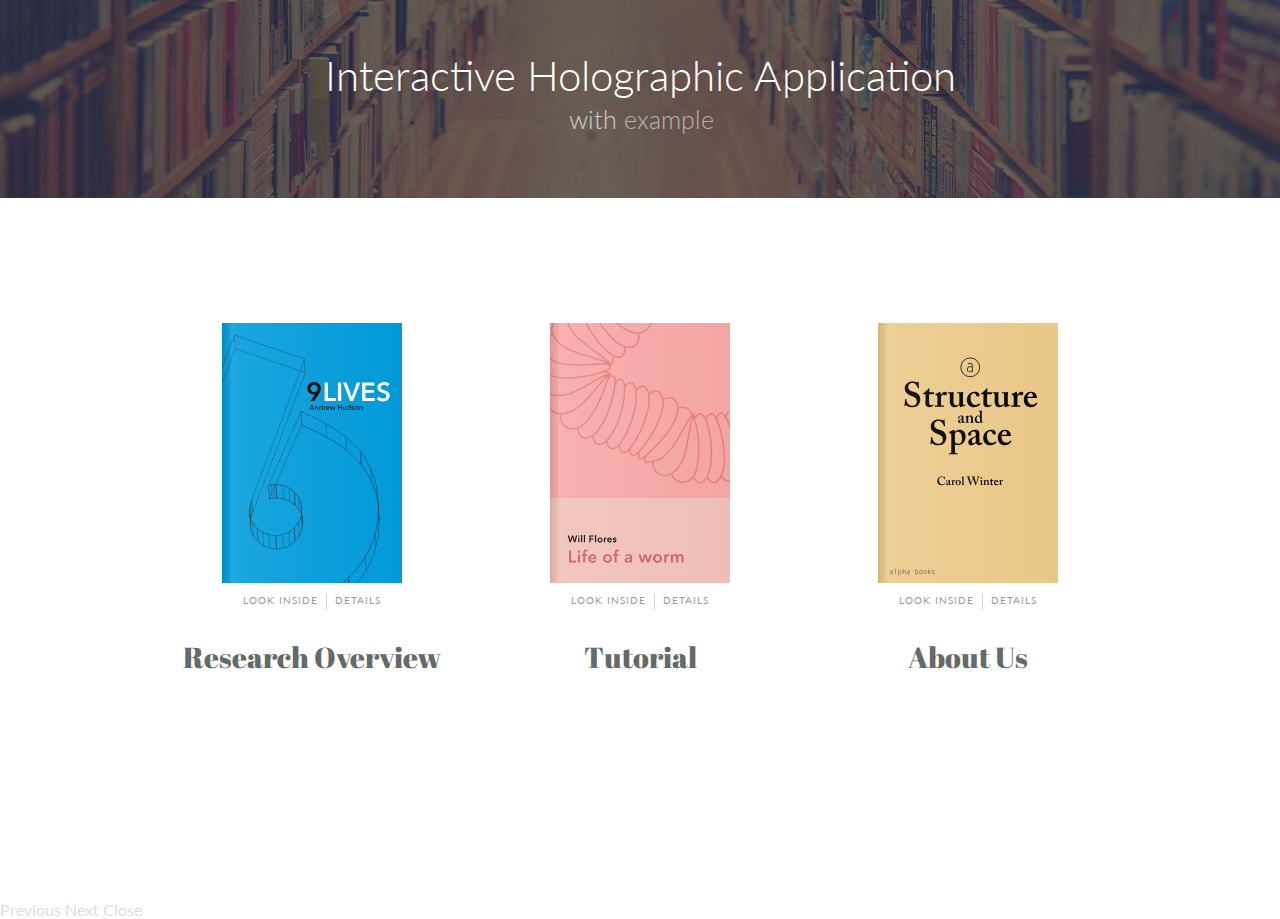
==== index.html @ 9090d2ca "Update index.html" ====
<!DOCTYPE html>
<html lang="en" class="no-js">
	<head>
		<meta charset="UTF-8" />
		<meta http-equiv="X-UA-Compatible" content="IE=edge,chrome=1"> 
		<meta name="viewport" content="width=device-width, initial-scale=1.0"> 
		<title>Interactive Holographic Application</title>
		<meta name="description" content="Book Preview with BookBlock" />
		<meta name="keywords" content="BookBlock, book preview, look inside, css, transforms, animations, css3, 3d, perspective, fullscreen" />
		<meta name="author" content="Codrops" />
		<link rel="shortcut icon" href="../favicon.ico">
		<link rel="stylesheet" type="text/css" href="css/normalize.css" />
		<link rel="stylesheet" type="text/css" href="css/demo.css" />
		<link rel="stylesheet" type="text/css" href="css/bookblock.css" />
		<link rel="stylesheet" type="text/css" href="css/component.css" />
		<script src="js/modernizr.custom.js"></script>
	</head>
	

	<body>
		<div id="scroll-wrap" class="container">
			<header class="codrops-header">
				<div class="codrops-top clearfix">
			</div>
				<h1>Interactive Holographic Application <span>with <a >example</a></span></h1>	
			</header>
			<div class="main">
				<div id="bookshelf" class="bookshelf">
					<figure>
						<div class="book" data-book="book-1"></div>
						<div class="buttons"><a href="#">Look inside</a><a href="#">Details</a></div>
						<figcaption><h2>Research Overview</h2></figcaption>
						<div class="details">
							<ul>
								<li>Lorem ipsum dolor sit amet, consectetur adipisicing elit, sed do eiusmod
								tempor incididunt ut labore et dolore magna aliqua.</li>
								<li>Graham Press</li>
								<li>12.09.2010</li>
								<li>397 pages</li>
							</ul>
						</div>
					</figure>
				<figure>
						<div class="book" data-book="book-2"></div>
						<div class="buttons"><a href="#">Look inside</a><a href="#">Details</a></div>
						<figcaption><h2>Tutorial</h2></figcaption>
						<div class="details">
							<ul>
								<li>Lorem ipsum dolor sit amet, consectetur adipisicing elit, sed do eiusmod
								tempor incididunt ut labore et dolore magna aliqua.</li>
								<li>Graham Press</li>
								<li>12.09.2010</li>
								<li>397 pages</li>
							</ul>
						</div>
					</figure>
					<figure>
						<div class="book" data-book="book-3"></div>
						<div class="buttons"><a href="#">Look inside</a><a href="#">Details</a></div>
						<figcaption><h2>About Us</h2></figcaption>
						<div class="details">
							<ul>
								<li>Lorem ipsum dolor sit amet, consectetur adipisicing elit, sed do eiusmod
								tempor incididunt ut labore et dolore magna aliqua.</li>
								<li>Graham Press</li>
								<li>12.09.2010</li>
								<li>397 pages</li>
							</ul>
						</div>
					</figure>
				</div>
				
			</div><!-- /main -->
			
		</div><!-- /container -->

		<!-- Fullscreen BookBlock -->
		<!-- for demo purpose we repeat each bookblock -->
		<div class="bb-custom-wrapper" id="book-1">
			<div class="bb-bookblock">
				<div class="bb-item">
					<div class="bb-custom-side page-layout-3">
						<div>
							<h3 style="font-size : 80px;">Introduction</h3>
						</div>
					</div>
					<div class="bb-custom-side page-layout-1" style='padding-left : 0;text-align : left'>
					<p style="font-size : 30px;text-align : left ;max-width: 500px"  >
					1)&nbsp&nbsp&nbsp&nbspThe Interactive Holographic Display is aimed to ease the teachers to
deliver the knowledge to the students as well as to provide
self-learning for the students.
					
					<br><br>
					2)&nbsp&nbsp&nbsp&nbspThe proposed solution is implemented using the AR tracking
technique and fused with 3D holographic pyramid display. This makes
the virtual objects can display in thin air like a real object and makes
the holographic effect more realistic and interactive (tangible), as the
user can interact with the virtual objects using an image target
(EduCard).
					</p>
					
					</div>
				</div>
				<div class="bb-item">
					<div class="bb-custom-side page-layout-1">
						<div>
							<h3 style="font-size : 60px;font-family: 'Times New Roman', Times, serif;max-width: 500px">Existing Problem
							<span style="font-size : 80px;font-family: 'Times New Roman', Times, serif;">In AR </span></h3>
						</div>
					</div>
					<div class="bb-custom-side page-layout-1" ><p>
					<p style="font-size : 30px;text-align : left ;max-width: 500px"  >• Small screen display.<br>
• Need to always hold the phone.<br>
• Socially separated user experience.
					</p>
					</div>
				</div>
				<div class="bb-item">
					<div class="bb-custom-side page-layout-1">
						<div>
							<h3 style="font-size : 60px;font-family: 'Times New Roman', Times, serif;max-width: 500px">Existing Problem
							<span style="font-size : 40px;font-family: 'Times New Roman', Times, serif;">In holographic pyramid </span></h3>
						</div>
					</div>
					<div class="bb-custom-side page-layout-1" ><p>
					<p style="font-size : 30px;text-align : left ;max-width: 500px"  >• Static display.<br>
• Single 3D object display.

					</p>
					</div>
				</div>
				
				<div class="bb-item">
					<div class="bb-custom-side page-layout-3">
						<div>
							<h3 style="font-size : 100px;max-width: 500px">Solution
							</h3>
							
							<br><br><br><br><p style="font-size : 30px;">The Interactive Holographic Display is introduced by implementing the
AR tracking technique and fused with 3D holographic pyramid
display.</p>
						</div>
					</div>
					<div class="bb-custom-side page-layout-3" ><div>
					<h3 style="font-size : 60px;max-width: 500px">Application Framework
							</h3>
					</div>	
					<img src="img/appframe.jpeg" alt="Smiley face"  height="400" style=" padding-left: 150px;">
				<p style=" text-align : center ">This diagram show the proposed application framework</p>
					</div>
				</div>
				<div class="bb-item">
					<div class="bb-custom-side page-layout-2">
						<div style=" padding-bottom: 450px;">
							<h3 style="font-size : 60px;padding-left: 0px;">EduCard</h3>
							
						<ol><li>EduCard is the AR marker or image target for input.</li>
						<li>The base card type contains the basic introduction of a certain topic, while the extra content card type contains a specific content based on the base topic.</li>
						</ol>
						</div>
						<div>
							
												<h3>Earth</h3>

						<img src="img/marker1.jpeg" alt="Smiley face"  height="200">
						</div>
					</div>
					<div class="bb-custom-side page-layout-2">
						<div>
													<h3>Moon</h3>

						<img src="img/marker2.jpeg" alt="Smiley face"  height="200" >
						</div>
						<div>
												<p style="font-size : 40px ";>Atmosphere</p>

						<img src="img/marker3.jpeg" alt="Smiley face"  height="200" >
						</div>
					</div>
				</div>
				
				
				<div class="bb-item">
					<div class="bb-custom-side page-layout-3">
						<div>
							<h3 tyle="font-size : 50px;">Result
							</h3>
							
						
						</div>
					</div>
					<div class="bb-custom-side page-layout-1" >
					
					<p style="font-size : 20px;text-align : left ;max-width: 500px" >
					• The Interactive Holographic Display is a standalone PC application that integrating EduCard with augmented
reality (AR) tracking and holographic pyramid display.<br><br>
• The main contents of this system are information about the planet Earth, such as its relationship with the
moon, its atmosphere and its movement.<br><br>
• The user can interact with the virtual objects by placing the specially designed action card onto the action
card platform, which is within the viewing range of the web camera to track the action card, in order to
display the 3D object in the holographic pyramid.<br><br>
• User can move the 3D object around the card platform and also rotate the object based on the card’s
orientation.<br><br>
• The user can also perform some action to invoke the extra content in the base type EduCard.
					</p></div>
				</div>
				
				
				
				<!-------- cut ----------->
				

			</div><!-- /bb-bookblock -->
			<nav>
				<a href="#" class="bb-nav-prev">Previous</a>
				<a href="#" class="bb-nav-next">Next</a>
				<a href="#" class="bb-nav-close">Close</a>
			</nav>
		</div><!-- /bb-custom-wrapper -->
	
			
		<div class="bb-custom-wrapper" id="book-2">
			<div class="bb-bookblock">
				<div class="bb-item">
					<div class="bb-custom-side page-layout-3">
						<div>
							<h3 style="font-size : 80px;">Tutorial ​</h3>
							<p>To use the system</p>
						</div>
					</div>
					<div class="bb-custom-side page-layout-1">
					<p style="font-size : 20px;text-align : left ;max-width: 500px" >
					1)
					    This is an interactive holographic classroom using AR &nbsp&nbsp&nbsp&nbsptracking technique and holographic display.​<br><br>2)     Using AR EduCard as input, such as the Earth. ​
					<br><br><img src="img/step1.jpg" alt="Smiley face"  height="200" style=" padding-left: 10px;"> <br>
		&nbsp&nbsp&nbsp&nbsp&nbsp&nbsp&nbsp&nbsp&nbsp&nbsp&nbsp&nbsp&nbsp&nbsp&nbsp&nbsp&nbsp&nbsp&nbsp&nbsp&nbsp &nbsp&nbsp&nbsp&nbsp&nbsp&nbsp&nbsp
		<b>Step 1</b>
						</p>
						
					</div>
				</div>
			<div class="bb-item">
					<div class="bb-custom-side page-layout-1">
						<p style="font-size : 20px;text-align : left ;max-width: 500px" >
					3)
					        Once the card is detected, the 3D model is displayed and &nbsp&nbsp&nbspthe audio explanation about this EduCard is played as &nbsp&nbsp&nbspwell. The holographic pyramid consists of 4 views, which &nbsp&nbsp&nbspare front, back, left and right sides of the virtual objects &nbsp&nbsp&nbspin the scene.​​
					<br><br><img src="img/step2.jpg" alt="Smiley face"  height="200" style=" padding-left: 50px;"> <br>
		&nbsp&nbsp&nbsp&nbsp&nbsp&nbsp&nbsp&nbsp&nbsp&nbsp&nbsp&nbsp&nbsp&nbsp&nbsp&nbsp&nbsp&nbsp&nbsp&nbsp&nbsp &nbsp&nbsp&nbsp&nbsp&nbsp&nbsp&nbsp
		<b>Step 2</b>
						</p>
					</div>
					<div class="bb-custom-side page-layout-1">
					<p style="font-size : 20px;text-align : left ;max-width: 500px" >
					4) User can interact with the 3D object using AR Base &nbsp&nbsp&nbspEduCard.​
					<br><br><img src="img/step3.jpg" alt="Smiley face"  height="200" style=" padding-left: 30px;"> <br>
		&nbsp&nbsp&nbsp&nbsp&nbsp&nbsp&nbsp&nbsp&nbsp&nbsp&nbsp&nbsp&nbsp&nbsp&nbsp&nbsp&nbsp&nbsp&nbsp&nbsp&nbsp &nbsp&nbsp&nbsp&nbsp&nbsp&nbsp&nbsp
		<b>Step 3</b>
						</p>
						
					</div>
				</div>
				<div class="bb-item">
					<div class="bb-custom-side page-layout-1">
						<p style="font-size : 20px;text-align : left ;max-width: 500px" >
					5)     Another Extra Content EduCard can be added in order &nbsp&nbsp&nbspto display additional information. The Extra Content &nbsp&nbsp&nbspEduCards are such as the Moon, the Atmosphere and the &nbsp&nbsp&nbspMovement.​
					<br><br><img src="img/step4.jpg" alt="Smiley face"  height="200" style=" padding-left: 50px;"> <br>
		&nbsp&nbsp&nbsp&nbsp&nbsp&nbsp&nbsp&nbsp&nbsp&nbsp&nbsp&nbsp&nbsp&nbsp&nbsp&nbsp&nbsp&nbsp&nbsp&nbsp&nbsp &nbsp&nbsp&nbsp&nbsp&nbsp&nbsp&nbsp
		<b>Step 4</b><br><br><br>6) The system can detects atmost 2 cards simultaneously.​
						</p>
					</div>
					<div class="bb-custom-side page-layout-1">
					<p style="font-size : 20px;text-align : left ;max-width: 500px" >
					 <iframe width="420" height="315"
src="https://www.youtube.com/watch?v=VK75XG6blNs&feature=youtu.be">
</iframe> 
						</p>
						
					</div>
				</div>
			</div><!-- /bb-bookblock -->
			<nav>
				<a href="#" class="bb-nav-prev">Previous</a>
				<a href="#" class="bb-nav-next">Next</a>
				<a href="#" class="bb-nav-close">Close</a>
			</nav>
		</div><!-- /bb-custom-wrapper -->
		
			<nav>
				<a href="#" class="bb-nav-prev">Previous</a>
				<a href="#" class="bb-nav-next">Next</a>
				<a href="#" class="bb-nav-close">Close</a>
			</nav>
		</div><!-- /bb-custom-wrapper -->
		<script src="js/bookblock.min.js"></script>
		<script src="js/classie.js"></script>
		<script src="js/bookshelf.js"></script>
	</body>
</html>
---- css/demo.css ----
@import url(http://fonts.googleapis.com/css?family=Lato:300,400,700|Sacramento|Abril+Fatface|Six+Caps|Cardo:400italic,700);
@font-face {
	font-family: 'codropsicons';
	src:url('../fonts/codropsicons/codropsicons.eot');
	src:url('../fonts/codropsicons/codropsicons.eot?#iefix') format('embedded-opentype'),
		url('../fonts/codropsicons/codropsicons.woff') format('woff'),
		url('../fonts/codropsicons/codropsicons.ttf') format('truetype'),
		url('../fonts/codropsicons/codropsicons.svg#codropsicons') format('svg');
	font-weight: normal;
	font-style: normal;
}

*, *:after, *:before { -webkit-box-sizing: border-box; -moz-box-sizing: border-box; box-sizing: border-box; }

body {
	font-family: 'Lato', Arial, sans-serif;
	color: #64696a;
	background: #fff;
}

a {
	color: #ddd;
	text-decoration: none;
}

a:hover, a:focus {
	color: #fff;
}

.codrops-header {
	position: relative;
	margin: 0 auto;
	padding: 3em 1em;
	color: #fff;
	text-align: center;
	background: url(../img/bgheader.jpg) no-repeat center center;
	background-size: cover;
}

.codrops-header h1 {
	font-size: 2.625em;
	line-height: 1.3;
	margin: 0;
	font-weight: 300;
}

.codrops-header h1 span {
	display: block;
	font-size: 60%;
	opacity: 0.7;
	padding: 0 0 0.6em 0.1em;
}

/* To Navigation Style */
.codrops-top {
	position: absolute;
	top: 0;
	width: 100%;
	left: 0;
	text-transform: uppercase;
	font-size: 0.69em;
	line-height: 2.2;
	text-align: justify;
}

.codrops-top a {
	color: #f0f0f0;
	text-decoration: none;
	padding: 0 1em;
	letter-spacing: 0.1em;
	display: inline-block;
}

.codrops-top a:hover {
	color: #fff;
}

.codrops-top span.right {
	float: right;
}

.codrops-top span.right a {
	float: left;
	display: block;
}

.codrops-icon:before {
	font-family: 'codropsicons';
	margin: 0 4px;
	speak: none;
	font-style: normal;
	font-weight: normal;
	font-variant: normal;
	text-transform: none;
	line-height: 1;
	-webkit-font-smoothing: antialiased;
}

.codrops-icon-drop:before {
	content: "\e001";
}

.codrops-icon-prev:before {
	content: "\e004";
}

.related {
	margin-top: 5em;
	color: #fff;
	background: #333;
	text-align: center;
	font-size: 1.25em;
	padding: 3em 0;
	overflow: hidden;
}

.related a {
	display: inline-block;
	text-align: left;
	margin: 20px auto;
	padding: 10px 20px;
	opacity: 0.8;
	-webkit-transition: opacity 0.3s;
	transition: opacity 0.3s;
	-webkit-backface-visibility: hidden;
}

.related a:hover,
.related a:active {
	opacity: 1;
}

.related a img {
	max-width: 100%;
}

.related a h3 {
	font-weight: 300;
	margin-top: 0.15em;
	color: #fff;
}

@media screen and (max-width: 40em) {

	.codrops-icon span {
		display: none;
	}

	.codrops-icon:before {
		font-size: 160%;
		line-height: 2;
	}

}
---- css/bookblock.css ----
.bb-bookblock {
  width: 400px;
  height: 300px;
  margin: 0 auto;
  position: relative;
  z-index: 100;
  -webkit-perspective: 1300px;
  -moz-perspective: 1300px;
  perspective: 1300px;
  -webkit-backface-visibility: hidden;
  -moz-backface-visibility: hidden;
  backface-visibility: hidden;
}

.bb-page {
  position: absolute;
  -webkit-transform-style: preserve-3d;
  -moz-transform-style: preserve-3d;
  transform-style: preserve-3d;
  -webkit-transition-property: -webkit-transform;
  -moz-transition-property: -moz-transform;
  transition-property: transform;
}

.bb-vertical .bb-page {
  width: 50%;
  height: 100%;
  left: 50%;
  -webkit-transform-origin: left center;
  -moz-transform-origin: left center;
  transform-origin: left center;
}

.bb-horizontal .bb-page {
  width: 100%;
  height: 50%;
  top: 50%;
  -webkit-transform-origin: center top;
  -moz-transform-origin: center top;
  transform-origin: center top;
}

.bb-page > div,
.bb-outer,
.bb-content,
.bb-inner {
  position: absolute;
  height: 100%;
  width: 100%;
  top: 0;
  left: 0;
  background: #fff;
}

.bb-outer {
  -webkit-backface-visibility: hidden;
  -moz-backface-visibility: hidden;
  backface-visibility: hidden;
}

.bb-vertical .bb-content {
  width: 200%;
}

.bb-horizontal .bb-content {
  height: 200%;
}

.bb-page > div {
  width: 100%;
  -webkit-transform-style: preserve-3d;
  -moz-transform-style: preserve-3d;
  transform-style: preserve-3d;
}

.bb-page > div:not(:only-child) {
  -webkit-backface-visibility: hidden;
  -moz-backface-visibility: hidden;
  backface-visibility: hidden;
}

.bb-vertical .bb-back {
  -webkit-transform: rotateY(-180deg);
  -moz-transform: rotateY(-180deg);
  transform: rotateY(-180deg);
}

.bb-horizontal .bb-back {
  -webkit-transform: rotateX(-180deg);
  -moz-transform: rotateX(-180deg);
  transform: rotateX(-180deg);
}

.bb-outer {
  width: 100%;
  overflow: hidden;
  z-index: 999;
}

.bb-overlay, 
.bb-flipoverlay {
  background-color: rgba(0, 0, 0, 0.7);
  position: absolute;
  top: 0px;
  left: 0px;
  width: 100%;
  height: 100%;
  opacity: 0;
}

.bb-flipoverlay {
  background-color: rgba(0, 0, 0, 0.2);
}

/* */

.bb-bookblock.bb-vertical > div.bb-page:first-child,
.bb-bookblock.bb-vertical > div.bb-page:first-child .bb-back {
  -webkit-transform: rotateY(180deg);
  -moz-transform: rotateY(180deg);
  transform: rotateY(180deg);
}

.bb-bookblock.bb-horizontal > div.bb-page:first-child,
.bb-bookblock.bb-horizontal > div.bb-page:first-child .bb-back {
  -webkit-transform: rotateX(180deg);
  -moz-transform: rotateX(180deg);
  transform: rotateX(180deg);
}

/* Content display */
.bb-vertical .bb-front .bb-content {
  left: -100%;
}

.bb-horizontal .bb-front .bb-content {
  top: -100%;
}

/* Flipping classes */
.bb-vertical .bb-flip-next,
.bb-vertical .bb-flip-initial {
  -webkit-transform: rotateY(-180deg);
  -moz-transform: rotateY(-180deg);
  transform: rotateY(-180deg);
}

.bb-vertical .bb-flip-prev {
  -webkit-transform: rotateY(0deg);
  -moz-transform: rotateY(0deg);
  transform: rotateY(0deg);
}

.bb-horizontal .bb-flip-next,
.bb-horizontal .bb-flip-initial {
  -webkit-transform: rotateX(180deg);
  -moz-transform: rotateX(180deg);
  transform: rotateX(180deg);
}

.bb-horizontal .bb-flip-prev {
  -webkit-transform: rotateX(0deg);
  -moz-transform: rotateX(0deg);
  transform: rotateX(0deg);
}

.bb-vertical .bb-flip-next-end {
  -webkit-transform: rotateY(-15deg);
  -moz-transform: rotateY(-15deg);
  transform: rotateY(-15deg);
}

.bb-vertical .bb-flip-prev-end {
  -webkit-transform: rotateY(-165deg);
  -moz-transform: rotateY(-165deg);
  transform: rotateY(-165deg);
}

.bb-horizontal .bb-flip-next-end {
  -webkit-transform: rotateX(15deg);
  -moz-transform: rotateX(15deg);
  transform: rotateX(15deg);
}

.bb-horizontal .bb-flip-prev-end {
  -webkit-transform: rotateX(165deg);
  -moz-transform: rotateX(165deg);
  transform: rotateX(165deg);
}

.bb-item {
  width: 100%;
  height: 100%;
  position: absolute;
  top: 0;
  left: 0;
  display: none;
  background: #fff;
}

/* No JS */
.no-js .bb-bookblock, 
.no-js ul.bb-custom-grid li {
  width: auto;
  height: auto;
}

.no-js .bb-item {
  display: block;
  position: relative;
}
---- css/component.css ----
/* Colors */

html,
body,
.container {
    width: 100%;
    height: 100%;
}

body {
    overflow: scroll;
    overflow-x: hidden;
}

.container.hide-overflow { overflow: hidden }

.main {
    margin: 0 auto;
    max-width: 1200px;
    width: 100%;
}

.bookshelf {
    position: relative;
    margin: 40px auto 0;
    list-style: none;
    text-align: center;
}

.bookshelf figure {
    position: relative;
    display: inline-block;
    margin: 40px 0 0 0;
    padding: 45px 0;
    max-width: 75%;
    width: 324px;
    vertical-align: top;
}

/* Perspectiv wrapper, figure and book */

.perspective {
    position: relative;
    width: 100%;
    height: 100%;
    -webkit-perspective: 1800px;
    perspective: 1800px;
}

.book {
    position: relative;
    margin: 0 auto;
    width: 180px;
    height: 260px;
    -webkit-transform-style: preserve-3d;
    transform-style: preserve-3d;
}

.book div {
    position: absolute;
    width: 100%;
    height: 100%;
    -webkit-backface-visibility: hidden;
    backface-visibility: hidden;
}

.cover {
    z-index: 10;
    -webkit-transform-origin: 0% 50%;
    transform-origin: 0% 50%;
    -webkit-transform-style: preserve-3d;
    transform-style: preserve-3d;
}

.cover::before {
    position: absolute;
    left: 0;
    z-index: 10;
    visibility: hidden;
    width: 20px;
    height: 100%;
    background: #000;
    content: '';
    -webkit-transform: translateX(-100%) rotateY(-90deg);
    transform: translateX(-100%) rotateY(-90deg);
    -webkit-transform-origin: 100% 50%;
    transform-origin: 100% 50%;
    -webkit-transform-style: preserve-3d;
    transform-style: preserve-3d;
}

.front {
    background-position: center center;
    background-size: cover;
    background-repeat: no-repeat;
}

.inner {
    border-width: 3px;
    border-style: solid;
    background-color: #fff;
}

.bookshelf .book .inner-left {
    border-right: none;
    -webkit-transform: rotateY(180deg);
    transform: rotateY(180deg);
}

.inner-right { border-left: none }

/* Buttons and figcaption */

.buttons {
    margin-top: 5px;
    text-align: center;
}

.buttons a {
    display: inline-block;
    padding: 0 8px;
    color: rgba(100, 105, 106, 0.7);
    text-transform: uppercase;
    letter-spacing: 1px;
    font-size: 0.65em;
    line-height: 1.5;
}

.buttons a:first-child:not(:only-child) { border-right: 1px solid rgba(100, 105, 106, 0.3) }

.buttons a:hover,
.buttons a:active { color: #64696a }

.bookshelf figcaption {
    position: relative;
    top: 100%;
    padding: 0 2em;
    text-align: center;
}

.bookshelf figcaption h2 {
    margin: 1em 0 0 0;
    font-weight: 300;
    font-size: 1.8em;
    font-family: "Abril Fatface", serif;
}

.bookshelf figcaption h2 span {
    position: relative;
    display: block;
    margin: 1em 0 0 0;
    padding: 1em 0 0 0;
    text-transform: uppercase;
    letter-spacing: 1px;
    font-weight: 400;
    font-size: 0.4em;
    font-family: "Lato", sans-serif;
}

.bookshelf figcaption h2 span::before,
.details ul li:first-child::after {
    position: absolute;
    top: 0;
    left: 40%;
    width: 20%;
    height: 1px;
    background: rgba(0, 0, 0, 0.1);
    content: '';
}

/* Details panel */

.details {
    position: absolute;
    top: 0;
    width: 100%;
}

.details ul {
    margin: 0;
    padding: 60px 30px 0 30px;
    list-style: none;
    text-align: left;
}

.csstransformspreserve3d .details ul { padding: 60px 30px 0 70px }

.details ul li {
    margin: 0 0 10px;
    font-weight: 300;
}

.details ul li:not(:first-child) { font-weight: 700 }

.details ul li:first-child {
    position: relative;
    margin: 0 0 15px 0;
    padding: 0 0 15px 0;
    text-align: justify;
}

.details ul li:first-child::after {
    top: 100%;
    left: 0;
}

.close-details {
    position: absolute;
    top: 10px;
    right: 10px;
    visibility: hidden;
    width: 20px;
    height: 20px;
    font-size: 0;
    opacity: 0.6;
    cursor: pointer;
}

.details-open .close-details { visibility: visible }

.close-details:hover { opacity: 1 }

.close-details::before,
.close-details::after {
    position: absolute;
    top: 0;
    left: 50%;
    width: 1px;
    height: 100%;
    background: #333;
    content: '';
}

.close-details::before {
    -webkit-transform: rotate(-45deg);
    transform: rotate(-45deg);
}

.close-details::after {
    -webkit-transform: rotate(45deg);
    transform: rotate(45deg);
}

/* Custom BookBlock */

.bb-custom-wrapper {
    position: fixed;
    top: 0;
    left: 0;
    padding: 0 10px;
    width: 100%;
    height: 100%;
    border-width: 3px 10px;
    border-style: solid;
}

.bb-custom-wrapper::before,
.bb-custom-wrapper::after {
    position: absolute;
    top: 0;
    z-index: 10;
    width: 10px;
    height: 100%;
    background: -webkit-linear-gradient(left, #dddddd 33.33%, #f0f0f0 33.33%, #f0f0f0 66.66%, white 66.66%);
    background: linear-gradient(to right, #dddddd 33.33%, #f0f0f0 33.33%, #f0f0f0 66.66%, white 66.66%);
    background-size: 3px 100%;
    content: '';
    -webkit-backface-visibility: hidden;
    backface-visibility: hidden;
}

.bb-custom-wrapper::before { left: 0 }

.bb-custom-wrapper::after { right: 0 }

.bb-custom-wrapper .bb-bookblock {
    width: 100%;
    height: 100%;
    -webkit-perspective: 2000px;
    perspective: 2000px;
}

.bb-custom-side {
    position: relative;
    float: left;
    overflow: hidden;
    width: 50%;
    height: 100%;
}

.bb-custom-side::before {
    position: absolute;
    top: 0;
    z-index: 100;
    width: 80px;
    height: 100%;
    box-shadow: inset 30px 0 40px -20px rgba(0, 0, 0, 0.1);
    content: '';
}

.bb-custom-side:first-child::before {
    right: 0;
    box-shadow: inset -1px 0 0 rgba(0, 0, 0, 0.05), inset -30px 0 40px -20px rgba(0, 0, 0, 0.15);
}

.page-layout-1 h3,
.page-layout-1 p {
    position: absolute;
    top: 50%;
    left: 50%;
    margin: 0;
    max-width: 260px;
    width: 100%;
    -webkit-transform: translateY(-50%) translateX(-50%);
    transform: translateY(-50%) translateX(-50%);
}

.page-layout-1 h3 {
    text-align: center;
    font-weight: 400;
    font-size: 3em;
    font-family: "Sacramento", serif;
}

.page-layout-1 h3 span {
    display: block;
    padding: 5px 0 15px;
    border-top: 1px solid #333;
    border-bottom: 1px solid #333;
    text-transform: uppercase;
    font-size: 3em;
    font-family: "Six Caps", sans-serif;
    line-height: 1;
}

.page-layout-1 p {
    padding: 0 10px;
    text-align: right;
    font-style: italic;
    font-family: "Cardo", serif;
}

.page-layout-2 {
    background: -webkit-linear-gradient(left, #64696a 50%, white 50%);
    background: linear-gradient(to right, #64696a 50%, white 50%);
}

.page-layout-2:first-child {
    background: -webkit-linear-gradient(left, white 50%, #64696a 50%);
    background: linear-gradient(to right, white 50%, #64696a 50%);
}

.page-layout-2 div {
    position: absolute;
    bottom: 0;
    left: 50%;
    padding: 0 10% 10%;
    width: 50%;
}

.page-layout-2 div:first-child { left: 0 }

.page-layout-2:first-child div:last-child,
.page-layout-2:last-child div:first-child { color: #fff }

.page-layout-2 h3 {
    margin: 0;
    font-size: 6em;
    font-family: "Cardo", serif;
}

.page-layout-3:last-child {
    position: absolute;
    right: 0;
    width: 50%;
    height: 100%;
    background-size: cover;
}

.page-layout-3 div { padding: 10% }

.page-layout-3 h3 {
    margin: 0;
    text-transform: uppercase;
    font-weight: 400;
    font-size: 14em;
    font-family: "Six Caps", sans-serif;
}

.page-layout-3 p {
    margin: 0;
    text-indent: 5px;
    font-style: italic;
    font-family: "Cardo", serif;
}

/* Book navigation */

.bb-custom-wrapper > nav a {
    position: absolute;
    z-index: 1000;
    font-size: 0;
    opacity: 0.4;
    -webkit-backface-visibility: hidden;
    backface-visibility: hidden;
}

.bb-custom-wrapper > nav a:hover { opacity: 1 }

.bb-custom-wrapper > nav a {
    width: 30px;
    height: 30px;
    border-radius: 50%;
    background: rgba(221, 221, 221, 0.7);
}

.bb-nav-prev,
.bb-nav-next {
    top: 50%;
    left: 25px;
    margin-top: -15px;
}

.bb-nav-close {
    top: 15px;
    right: 25px;
}

.bb-nav-next {
    right: 25px;
    left: auto;
    -webkit-transform: rotate(180deg);
    transform: rotate(180deg);
}

.bb-custom-wrapper > nav a::before,
.bb-custom-wrapper > nav a::after {
    position: absolute;
    top: 0;
    left: 25%;
    width: 1px;
    height: 50%;
    background: #333;
    content: '';
}

.bb-custom-wrapper > nav a.bb-nav-close::before,
.bb-custom-wrapper > nav a.bb-nav-close::after {
    top: 15%;
    left: 50%;
    height: 70%;
}

.bb-custom-wrapper > nav a:not(.bb-nav-close)::before {
    -webkit-transform: rotate(45deg);
    transform: rotate(45deg);
    -webkit-transform-origin: 0 100%;
    transform-origin: 0 100%;
}

.bb-custom-wrapper > nav a:not(.bb-nav-close)::after {
    top: 50%;
    -webkit-transform: rotate(-45deg);
    transform: rotate(-45deg);
    -webkit-transform-origin: 0 0;
    transform-origin: 0 0;
}

.bb-custom-wrapper > nav a.bb-nav-close::before {
    -webkit-transform: rotate(45deg);
    transform: rotate(45deg);
}

.bb-custom-wrapper > nav a.bb-nav-close::after {
    -webkit-transform: rotate(-45deg);
    transform: rotate(-45deg);
}

/****** Custom book colors and borders *****/

/* Custom book covers */

.no-csstransforms3d .book[data-book="book-1"],
.no-js .book[data-book="book-1"],
.book[data-book="book-1"] .front {
    background: url(../img/cover1.svg);
    background: -webkit-linear-gradient(left, rgba(0, 0, 0, 0.1) 0%, rgba(211, 211, 211, 0.1) 5%, rgba(255, 255, 255, 0.15) 5%, rgba(255, 255, 255, 0.1) 9%, rgba(0, 0, 0, 0.01) 100%), url(../img/cover1.svg), #009bdb;
    background: linear-gradient(to right, rgba(0, 0, 0, 0.1) 0%, rgba(211, 211, 211, 0.1) 5%, rgba(255, 255, 255, 0.15) 5%, rgba(255, 255, 255, 0.1) 9%, rgba(0, 0, 0, 0.01) 100%), url(../img/cover1.svg), #009bdb;
}

.book[data-book="book-1"] .inner { border-color: #009bdb }

.book[data-book="book-1"] .cover::before {
    background: url(../img/spine1.svg);
    background: -webkit-linear-gradient(left, transparent 0%, rgba(0, 0, 0, 0.01) 1%, rgba(0, 0, 0, 0.1) 50%, transparent 100%), url(../img/spine1.svg), #009bdb;
    background: linear-gradient(to right, transparent 0%, rgba(0, 0, 0, 0.01) 1%, rgba(0, 0, 0, 0.1) 50%, transparent 100%), url(../img/spine1.svg), #009bdb;
}

.no-csstransforms3d .book[data-book="book-2"],
.no-js .book[data-book="book-2"],
.book[data-book="book-2"] .front {
    background: url(../img/cover2.svg);
    background: -webkit-linear-gradient(left, rgba(0, 0, 0, 0.1) 0%, rgba(211, 211, 211, 0.1) 5%, rgba(255, 255, 255, 0.15) 5%, rgba(255, 255, 255, 0.1) 9%, rgba(0, 0, 0, 0.01) 100%), url(../img/cover2.svg), #f6a7a5;
    background: linear-gradient(to right, rgba(0, 0, 0, 0.1) 0%, rgba(211, 211, 211, 0.1) 5%, rgba(255, 255, 255, 0.15) 5%, rgba(255, 255, 255, 0.1) 9%, rgba(0, 0, 0, 0.01) 100%), url(../img/cover2.svg), #f6a7a5;
}

.book[data-book="book-2"] .inner { border-color: #f6a7a5 }

.book[data-book="book-2"] .cover::before {
    background: url(../img/spine2.svg);
    background: -webkit-linear-gradient(left, transparent 0%, rgba(0, 0, 0, 0.01) 1%, rgba(0, 0, 0, 0.1) 50%, transparent 100%), url(../img/spine2.svg), #f6a7a5;
    background: linear-gradient(to right, transparent 0%, rgba(0, 0, 0, 0.01) 1%, rgba(0, 0, 0, 0.1) 50%, transparent 100%), url(../img/spine2.svg), #f6a7a5;
}

.no-csstransforms3d .book[data-book="book-3"],
.no-js .book[data-book="book-3"],
.book[data-book="book-3"] .front {
    background: url(../img/cover3.svg);
    background: -webkit-linear-gradient(left, rgba(0, 0, 0, 0.1) 0%, rgba(211, 211, 211, 0.1) 5%, rgba(255, 255, 255, 0.15) 5%, rgba(255, 255, 255, 0.1) 9%, rgba(0, 0, 0, 0.01) 100%), url(../img/cover3.svg), #ebc989;
    background: linear-gradient(to right, rgba(0, 0, 0, 0.1) 0%, rgba(211, 211, 211, 0.1) 5%, rgba(255, 255, 255, 0.15) 5%, rgba(255, 255, 255, 0.1) 9%, rgba(0, 0, 0, 0.01) 100%), url(../img/cover3.svg), #ebc989;
}

.book[data-book="book-3"] .inner { border-color: #ebc989 }

.book[data-book="book-3"] .cover::before {
    background: url(../img/spine3.svg);
    background: -webkit-linear-gradient(left, transparent 0%, rgba(0, 0, 0, 0.01) 1%, rgba(0, 0, 0, 0.1) 50%, transparent 100%), url(../img/spine3.svg), #ebc989;
    background: linear-gradient(to right, transparent 0%, rgba(0, 0, 0, 0.01) 1%, rgba(0, 0, 0, 0.1) 50%, transparent 100%), url(../img/spine3.svg), #ebc989;
}

.no-csstransforms3d .book[data-book="book-4"],
.no-js .book[data-book="book-4"],
.book[data-book="book-4"] .front {
    background: url(../img/cover4.svg);
    background: -webkit-linear-gradient(left, rgba(0, 0, 0, 0.1) 0%, rgba(211, 211, 211, 0.1) 5%, rgba(255, 255, 255, 0.15) 5%, rgba(255, 255, 255, 0.1) 9%, rgba(0, 0, 0, 0.01) 100%), url(../img/cover4.svg), #a6a1a5;
    background: linear-gradient(to right, rgba(0, 0, 0, 0.1) 0%, rgba(211, 211, 211, 0.1) 5%, rgba(255, 255, 255, 0.15) 5%, rgba(255, 255, 255, 0.1) 9%, rgba(0, 0, 0, 0.01) 100%), url(../img/cover4.svg), #a6a1a5;
}

.book[data-book="book-4"] .inner { border-color: #a6a1a5 }

.book[data-book="book-4"] .cover::before {
    background: url(../img/spine4.svg);
    background: -webkit-linear-gradient(left, transparent 0%, rgba(0, 0, 0, 0.01) 1%, rgba(0, 0, 0, 0.1) 50%, transparent 100%), url(../img/spine4.svg), #a6a1a5;
    background: linear-gradient(to right, transparent 0%, rgba(0, 0, 0, 0.01) 1%, rgba(0, 0, 0, 0.1) 50%, transparent 100%), url(../img/spine4.svg), #a6a1a5;
}

.no-csstransforms3d .book[data-book="book-5"],
.no-js .book[data-book="book-5"],
.book[data-book="book-5"] .front {
    background: url(../img/cover5.svg);
    background: -webkit-linear-gradient(left, rgba(0, 0, 0, 0.1) 0%, rgba(211, 211, 211, 0.1) 5%, rgba(255, 255, 255, 0.15) 5%, rgba(255, 255, 255, 0.1) 9%, rgba(0, 0, 0, 0.01) 100%), url(../img/cover5.svg), #4cbb97;
    background: linear-gradient(to right, rgba(0, 0, 0, 0.1) 0%, rgba(211, 211, 211, 0.1) 5%, rgba(255, 255, 255, 0.15) 5%, rgba(255, 255, 255, 0.1) 9%, rgba(0, 0, 0, 0.01) 100%), url(../img/cover5.svg), #4cbb97;
}

.book[data-book="book-5"] .inner { border-color: #4cbb97 }

.book[data-book="book-5"] .cover::before {
    background: url(../img/spine5.svg);
    background: -webkit-linear-gradient(left, transparent 0%, rgba(0, 0, 0, 0.01) 1%, rgba(0, 0, 0, 0.1) 50%, transparent 100%), url(../img/spine5.svg), #4cbb97;
    background: linear-gradient(to right, transparent 0%, rgba(0, 0, 0, 0.01) 1%, rgba(0, 0, 0, 0.1) 50%, transparent 100%), url(../img/spine5.svg), #4cbb97;
}

.no-csstransforms3d .book[data-book="book-6"],
.no-js .book[data-book="book-6"],
.book[data-book="book-6"] .front {
    background: url(../img/cover6.svg);
    background: -webkit-linear-gradient(left, rgba(0, 0, 0, 0.1) 0%, rgba(211, 211, 211, 0.1) 5%, rgba(255, 255, 255, 0.15) 5%, rgba(255, 255, 255, 0.1) 9%, rgba(0, 0, 0, 0.01) 100%), url(../img/cover6.svg), #a1cae5;
    background: linear-gradient(to right, rgba(0, 0, 0, 0.1) 0%, rgba(211, 211, 211, 0.1) 5%, rgba(255, 255, 255, 0.15) 5%, rgba(255, 255, 255, 0.1) 9%, rgba(0, 0, 0, 0.01) 100%), url(../img/cover6.svg), #a1cae5;
}

.book[data-book="book-6"] .inner { border-color: #a1cae5 }

.book[data-book="book-6"] .cover::before {
    background: url(../img/spine6.svg);
    background: -webkit-linear-gradient(left, transparent 0%, rgba(0, 0, 0, 0.01) 1%, rgba(0, 0, 0, 0.1) 50%, transparent 100%), url(../img/spine6.svg), #a1cae5;
    background: linear-gradient(to right, transparent 0%, rgba(0, 0, 0, 0.01) 1%, rgba(0, 0, 0, 0.1) 50%, transparent 100%), url(../img/spine6.svg), #a1cae5;
}

.no-csstransforms3d .book[data-book="book-7"],
.no-js .book[data-book="book-7"],
.book[data-book="book-7"] .front {
    background: url(../img/cover7.svg);
    background: -webkit-linear-gradient(left, rgba(0, 0, 0, 0.1) 0%, rgba(211, 211, 211, 0.1) 5%, rgba(255, 255, 255, 0.15) 5%, rgba(255, 255, 255, 0.1) 9%, rgba(0, 0, 0, 0.01) 100%), url(../img/cover7.svg), #ebe6e5;
    background: linear-gradient(to right, rgba(0, 0, 0, 0.1) 0%, rgba(211, 211, 211, 0.1) 5%, rgba(255, 255, 255, 0.15) 5%, rgba(255, 255, 255, 0.1) 9%, rgba(0, 0, 0, 0.01) 100%), url(../img/cover7.svg), #ebe6e5;
}

.book[data-book="book-7"] .inner { border-color: #ebe6e5 }

.book[data-book="book-7"] .cover::before {
    background: url(../img/spine7.svg);
    background: -webkit-linear-gradient(left, transparent 0%, rgba(0, 0, 0, 0.01) 1%, rgba(0, 0, 0, 0.1) 50%, transparent 100%), url(../img/spine7.svg), #ebe6e5;
    background: linear-gradient(to right, transparent 0%, rgba(0, 0, 0, 0.01) 1%, rgba(0, 0, 0, 0.1) 50%, transparent 100%), url(../img/spine7.svg), #ebe6e5;
}

.no-csstransforms3d .book[data-book="book-8"],
.no-js .book[data-book="book-8"],
.book[data-book="book-8"] .front {
    background: url(../img/cover8.svg);
    background: -webkit-linear-gradient(left, rgba(0, 0, 0, 0.1) 0%, rgba(211, 211, 211, 0.1) 5%, rgba(255, 255, 255, 0.15) 5%, rgba(255, 255, 255, 0.1) 9%, rgba(0, 0, 0, 0.01) 100%), url(../img/cover8.svg), #f8eb48;
    background: linear-gradient(to right, rgba(0, 0, 0, 0.1) 0%, rgba(211, 211, 211, 0.1) 5%, rgba(255, 255, 255, 0.15) 5%, rgba(255, 255, 255, 0.1) 9%, rgba(0, 0, 0, 0.01) 100%), url(../img/cover8.svg), #f8eb48;
}

.book[data-book="book-8"] .inner { border-color: #f8eb48 }

.book[data-book="book-8"] .cover::before {
    background: url(../img/spine8.svg);
    background: -webkit-linear-gradient(left, transparent 0%, rgba(0, 0, 0, 0.01) 1%, rgba(0, 0, 0, 0.1) 50%, transparent 100%), url(../img/spine8.svg), #f8eb48;
    background: linear-gradient(to right, transparent 0%, rgba(0, 0, 0, 0.01) 1%, rgba(0, 0, 0, 0.1) 50%, transparent 100%), url(../img/spine8.svg), #f8eb48;
}

.no-csstransforms3d .book[data-book="book-9"],
.no-js .book[data-book="book-9"],
.book[data-book="book-9"] .front {
    background: url(../img/cover9.svg);
    background: -webkit-linear-gradient(left, rgba(0, 0, 0, 0.1) 0%, rgba(211, 211, 211, 0.1) 5%, rgba(255, 255, 255, 0.15) 5%, rgba(255, 255, 255, 0.1) 9%, rgba(0, 0, 0, 0.01) 100%), url(../img/cover9.svg), #f7a56e;
    background: linear-gradient(to right, rgba(0, 0, 0, 0.1) 0%, rgba(211, 211, 211, 0.1) 5%, rgba(255, 255, 255, 0.15) 5%, rgba(255, 255, 255, 0.1) 9%, rgba(0, 0, 0, 0.01) 100%), url(../img/cover9.svg), #f7a56e;
}

.book[data-book="book-9"] .inner { border-color: #f7a56e }

.book[data-book="book-9"] .cover::before {
    background: url(../img/spine9.svg);
    background: -webkit-linear-gradient(left, transparent 0%, rgba(0, 0, 0, 0.01) 1%, rgba(0, 0, 0, 0.1) 50%, transparent 100%), url(../img/spine9.svg), #f7a56e;
    background: linear-gradient(to right, transparent 0%, rgba(0, 0, 0, 0.01) 1%, rgba(0, 0, 0, 0.1) 50%, transparent 100%), url(../img/spine9.svg), #f7a56e;
}

/* border around bookblock same as book cover color*/

#book-1 { border-color: #009bdb }

#book-2 { border-color: #f6a7a5 }

#book-3 { border-color: #ebc989 }

#book-4 { border-color: #a6a1a5 }

#book-5 { border-color: #4cbb97 }

#book-6 { border-color: #a1cae5 }

#book-7 { border-color: #ebe6e5 }

#book-8 { border-color: #f8eb48 }

#book-9 { border-color: #f7a56e }

/****** Transitions ******/

/* Book open / view inside */

.book {
    -webkit-transition: -webkit-transform 0.5s, opacity 0.3s 0.3s;
    transition: transform 0.5s, opacity 0.3s 0.3s;
    -webkit-transform-origin: 0% 50%;
    transform-origin: 0% 50%;
}

.csstransformspreserve3d .bookshelf figure.open .cover {
    -webkit-animation: openSmallBook 0.5s forwards;
    animation: openSmallBook 0.5s forwards;
}

.csstransformspreserve3d .bookshelf figure.close .cover {
    -webkit-animation: closeSmallBook 0.5s forwards;
    animation: closeSmallBook 0.5s forwards;
}

.bookshelf figure.open .book {
    z-index: 1000;
    -webkit-animation: scaleUpSmallBook 0.5s forwards;
    animation: scaleUpSmallBook 0.5s forwards;
}

.bookshelf figure.close .book {
    -webkit-animation: scaleDownSmallBook 0.5s forwards;
    animation: scaleDownSmallBook 0.5s forwards;
}

.inner-right {
    background-color: #ddd;
    -webkit-transition: background-color 0.5s 0.25s;
    transition: background-color 0.5s 0.25s;
}

.open .inner-right {
    background-color: #f9f9f9;
    -webkit-transition-delay: 0s;
    transition-delay: 0s;
}

.bb-custom-wrapper {
    z-index: 2000;
    visibility: hidden;
    opacity: 0;
    -webkit-transition: visibility 0s 0.5s;
    transition: visibility 0s 0.5s;
    -webkit-transform: scale(0.95);
    transform: scale(0.95);
}

.bb-custom-wrapper.show {
    visibility: visible;
    -webkit-transition: visibility 0s;
    transition: visibility 0s;
    -webkit-animation: openBigBook 0.5s forwards;
    animation: openBigBook 0.5s forwards;
}

.no-cssanimations .bb-custom-wrapper.show { opacity: 1 }

.bb-custom-wrapper.hide {
    -webkit-animation: closeBigBook 0.5s forwards;
    animation: closeBigBook 0.5s forwards;
}

.no-cssanimations .bb-custom-wrapper.hide { opacity: 0 }

/* Details open / view details */

.bookshelf figure {
    z-index: 100;
    -webkit-transition: z-index 0s 0.3s;
    transition: z-index 0s 0.3s;
}

.bookshelf figure.details-open {
    z-index: 101;
    -webkit-transition: none;
    transition: none;
}

.csstransformspreserve3d .details-open .book {
    -webkit-transition: -webkit-transform 0.3s;
    transition: transform 0.3s;
    -webkit-transform: translateX(-36px) rotateY(90deg);
    transform: translateX(-36px) rotateY(90deg);
}

.no-csstransformspreserve3d .details-open .book {
    -webkit-transition: opacity 0.3s;
    transition: opacity 0.3s;
    opacity: 0;
}

.csstransformspreserve3d .cover::before {
    -webkit-transition: visibility 0s 0.5s;
    transition: visibility 0s 0.5s;
}

.csstransformspreserve3d .details-open .cover::before {
    visibility: visible;
    -webkit-transition: none;
    transition: none;
}

.details {
    visibility: hidden;
    opacity: 0;
    z-index: -1;
    -webkit-transition: opacity 0.5s, visibility 0s 0.5s;
    transition: opacity 0.5s, visibility 0s 0.5s;
}

.details-open .details {
    visibility: hidden;
    opacity: 1;
    z-index: 10;
    -webkit-transition: opacity 0.5s, visibility 0s;
    transition: opacity 0.5s, visibility 0s;
}

.details ul li {
    visibility: visible;
    opacity: 0;
    -webkit-transition: -webkit-transform 0.3s, opacity 0.3s;
    transition: transform 0.3s, opacity 0.3s;
    -webkit-transform: translateX(30%);
    transform: translateX(30%);
}

.details-open .details ul li:first-child {
    -webkit-transition-delay: 0.1s;
    transition-delay: 0.1s;
}

.details-open .details ul li:nth-child(2) {
    -webkit-transition-delay: 0.15s;
    transition-delay: 0.15s;
}

.details-open .details ul li:nth-child(3) {
    -webkit-transition-delay: 0.2s;
    transition-delay: 0.2s;
}

.details-open .details ul li:nth-child(4) {
    -webkit-transition-delay: 0.25s;
    transition-delay: 0.25s;
}

.details-open .details ul li {
    opacity: 1;
    -webkit-transform: translateX(0);
    transform: translateX(0);
}

/* Details background */

.bookshelf figure::before {
    position: absolute;
    top: 0;
    left: 0;
    visibility: hidden;
    width: 100%;
    height: 100%;
    background: #fff;
    content: '';
    opacity: 0;
    -webkit-transition: opacity 0.3s, visibility 0s 0.3s;
    transition: opacity 0.3s, visibility 0s 0.3s;
}

.bookshelf figure.details-open::before {
    visibility: visible;
    opacity: 1;
    -webkit-transition: opacity 0.3s, visibility 0s;
    transition: opacity 0.3s, visibility 0s;
}

/* Overlay when viewing details */

.bookshelf figure::after {
    position: fixed;
    top: 0;
    left: 0;
    z-index: -1;
    width: 100%;
    height: 0;
    background: rgba(51, 51, 51, 0.1);
    content: '';
    opacity: 0;
    -webkit-transition: opacity 0.3s, height 0s 0.3s;
    transition: opacity 0.3s, height 0s 0.3s;
    -webkit-backface-visibility: hidden;
    backface-visibility: hidden;
}

.bookshelf figure.details-open::after {
    height: 100%;
    opacity: 1;
    -webkit-transition: opacity 0.3s;
    transition: opacity 0.3s;
}

/* Animations */
@-webkit-keyframes openSmallBook { 
    0% { }
    55%, 100% { -webkit-transform: rotateY(-180deg) }
}
@keyframes openSmallBook { 
    0% { }
    55%, 100% { -webkit-transform: rotateY(-180deg); transform: rotateY(-180deg); }
}
@-webkit-keyframes closeSmallBook { 
    0%, 45% { -webkit-transform: rotateY(-180deg) }
    100% { -webkit-transform: rotateY(0deg) }
}
@keyframes closeSmallBook { 
    0%, 45% { -webkit-transform: rotateY(-180deg); transform: rotateY(-180deg); }
    100% { -webkit-transform: rotateY(0deg); transform: rotateY(0deg); }
}
@-webkit-keyframes scaleUpSmallBook { 
    0% { }
    85%, 100% { -webkit-transform: scale(1.4) }
}
@keyframes scaleUpSmallBook { 
    0% { }
    85%, 100% { -webkit-transform: scale(1.4); transform: scale(1.4); }
}
@-webkit-keyframes scaleDownSmallBook { 
    0%, 15% { -webkit-transform: scale(1.4) }
    100% { -webkit-transform: scale(1) }
}
@keyframes scaleDownSmallBook { 
    0%, 15% { -webkit-transform: scale(1.4); transform: scale(1.4); }
    100% { -webkit-transform: scale(1); transform: scale(1); }
}
@-webkit-keyframes openBigBook { 
    0% { }
    45% { opacity: 0; -webkit-transform: scale(0.95); }
    85% { opacity: 1 }
    100% { opacity: 1; -webkit-transform: scale(1); }
}
@keyframes openBigBook { 
    0% { }
    45% { opacity: 0; -webkit-transform: scale(0.95); transform: scale(0.95); }
    85% { opacity: 1 }
    100% { opacity: 1; -webkit-transform: scale(1); transform: scale(1); }
}
@-webkit-keyframes closeBigBook { 
    0%, 15% { opacity: 1; -webkit-transform: scale(1); }
    55%, 100% { opacity: 0; -webkit-transform: scale(0.95); }
}
@keyframes closeBigBook { 
    0%, 15% { opacity: 1; -webkit-transform: scale(1); transform: scale(1); }
    55%, 100% { opacity: 0; -webkit-transform: scale(0.95); transform: scale(0.95); }
}

/* Media Queries */

@media screen and (max-width: 68.75em) { 
  .bb-custom-wrapper { font-size: 75% }

  .page-layout-3 h3 { font-size: 9em }
}

@media screen and (max-width: 41.375em) { 
  .bb-custom-wrapper { font-size: 60% }

  .page-layout-3 h3 { font-size: 6em }
}

@media screen and (max-width: 29.75em) { 
  .bb-custom-wrapper { font-size: 40% }

  .page-layout-2 div {
      top: 50%;
      left: 0;
      width: 100%;
      height: 50%;
  }

  .page-layout-2 div:first-child { top: 0 }

  .page-layout-2 {
      background: -webkit-linear-gradient(top, #64696a 50%, white 50%);
      background: linear-gradient(to bottom, #64696a 50%, white 50%);
  }

  .page-layout-2:first-child {
      background: -webkit-linear-gradient(top, white 50%, #64696a 50%);
      background: linear-gradient(to bottom, white 50%, #64696a 50%);
  }
}

@media screen and (max-width: 26.3125em) { 
  .details-open .book {
      -webkit-transform: rotateY(90deg);
      transform: rotateY(90deg);
  }
}
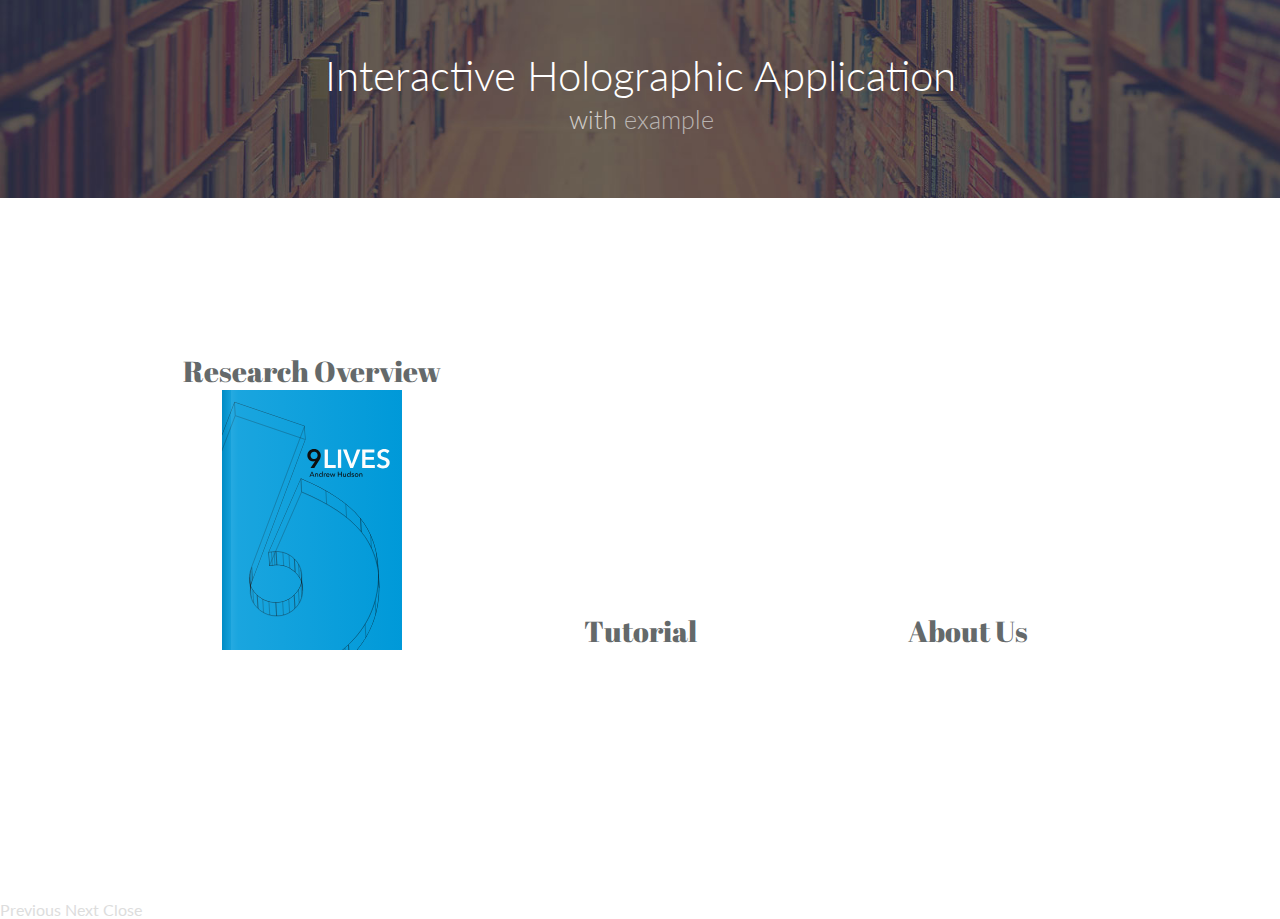
==== commit 2c2e5881: "Update index.html" ====
--- a/index.html
+++ b/index.html
@@ -28,45 +28,18 @@
 				<div id="bookshelf" class="bookshelf">
 					<figure>
 						<div class="book" data-book="book-1"></div>
-						<div class="buttons"><a href="#">Look inside</a><a href="#">Details</a></div>
 						<figcaption><h2>Research Overview</h2></figcaption>
-						<div class="details">
-							<ul>
-								<li>Lorem ipsum dolor sit amet, consectetur adipisicing elit, sed do eiusmod
-								tempor incididunt ut labore et dolore magna aliqua.</li>
-								<li>Graham Press</li>
-								<li>12.09.2010</li>
-								<li>397 pages</li>
-							</ul>
-						</div>
+					
 					</figure>
 				<figure>
 						<div class="book" data-book="book-2"></div>
-						<div class="buttons"><a href="#">Look inside</a><a href="#">Details</a></div>
 						<figcaption><h2>Tutorial</h2></figcaption>
-						<div class="details">
-							<ul>
-								<li>Lorem ipsum dolor sit amet, consectetur adipisicing elit, sed do eiusmod
-								tempor incididunt ut labore et dolore magna aliqua.</li>
-								<li>Graham Press</li>
-								<li>12.09.2010</li>
-								<li>397 pages</li>
-							</ul>
-						</div>
+					
 					</figure>
 					<figure>
 						<div class="book" data-book="book-3"></div>
-						<div class="buttons"><a href="#">Look inside</a><a href="#">Details</a></div>
 						<figcaption><h2>About Us</h2></figcaption>
-						<div class="details">
-							<ul>
-								<li>Lorem ipsum dolor sit amet, consectetur adipisicing elit, sed do eiusmod
-								tempor incididunt ut labore et dolore magna aliqua.</li>
-								<li>Graham Press</li>
-								<li>12.09.2010</li>
-								<li>397 pages</li>
-							</ul>
-						</div>
+					
 					</figure>
 				</div>
 				
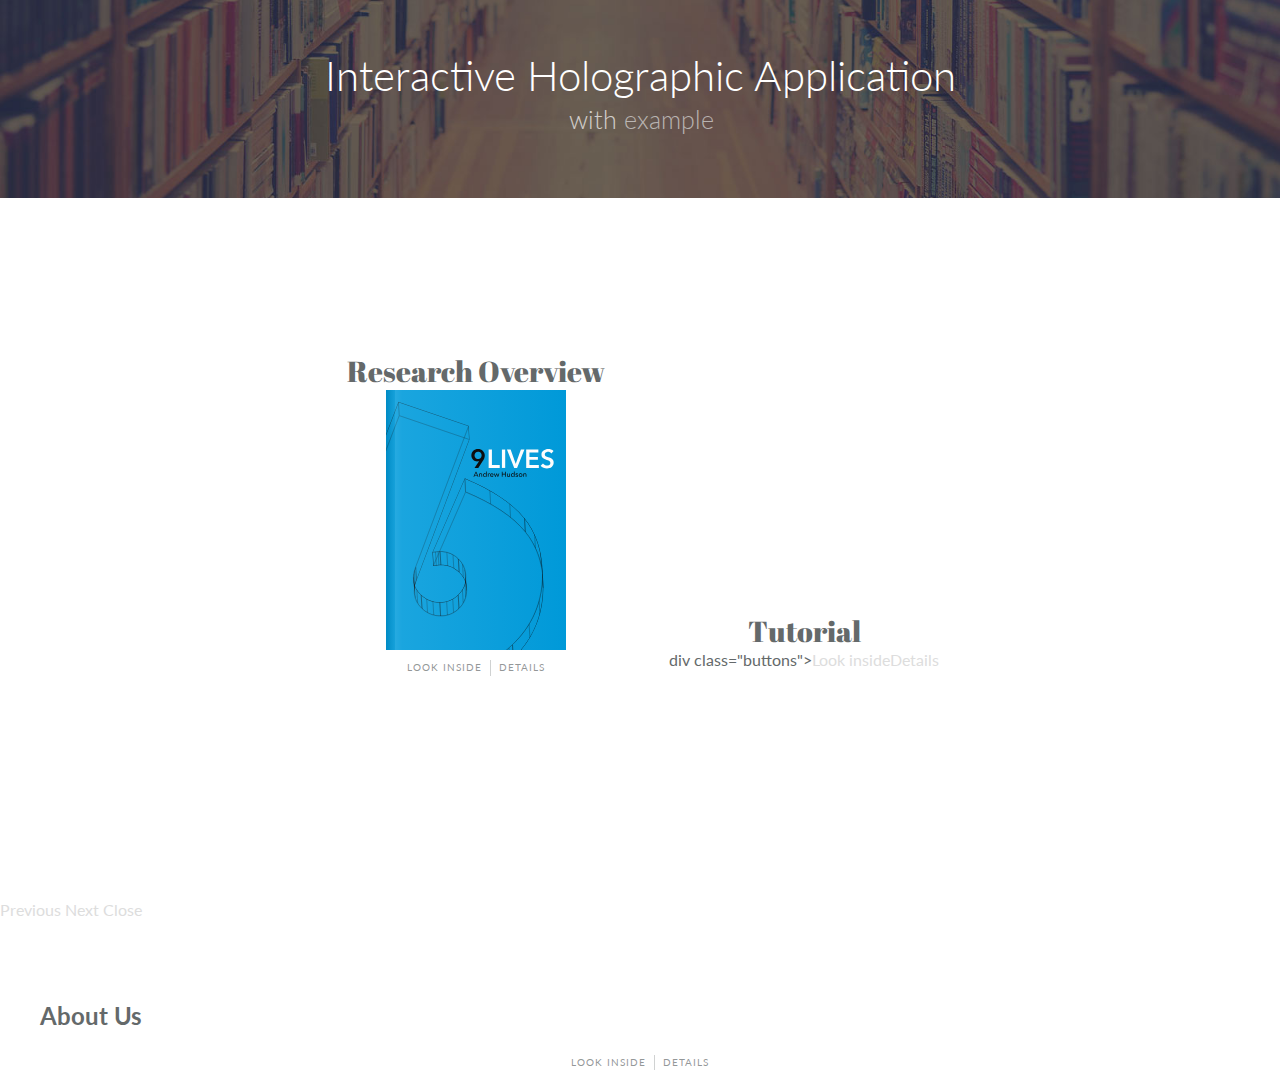
==== commit 6f62a484: "Update index.html" ====
--- a/index.html
+++ b/index.html
@@ -29,17 +29,21 @@
 					<figure>
 						<div class="book" data-book="book-1"></div>
 						<figcaption><h2>Research Overview</h2></figcaption>
+						<div class="buttons"><a href="#">Look inside</a><a href="#">Details</a></div>
+
 					
 					</figure>
 				<figure>
 						<div class="book" data-book="book-2"></div>
 						<figcaption><h2>Tutorial</h2></figcaption>
+						div class="buttons"><a href="#">Look inside</a><a href="#">Details</a></div>
 					
 					</figure>
 					<figure>
 						<div class="book" data-book="book-3"></div>
 						<figcaption><h2>About Us</h2></figcaption>
-					
+						<div class="buttons"><a href="#">Look inside</a><a href="#">Details</a></div>
+
 					</figure>
 				</div>
 				
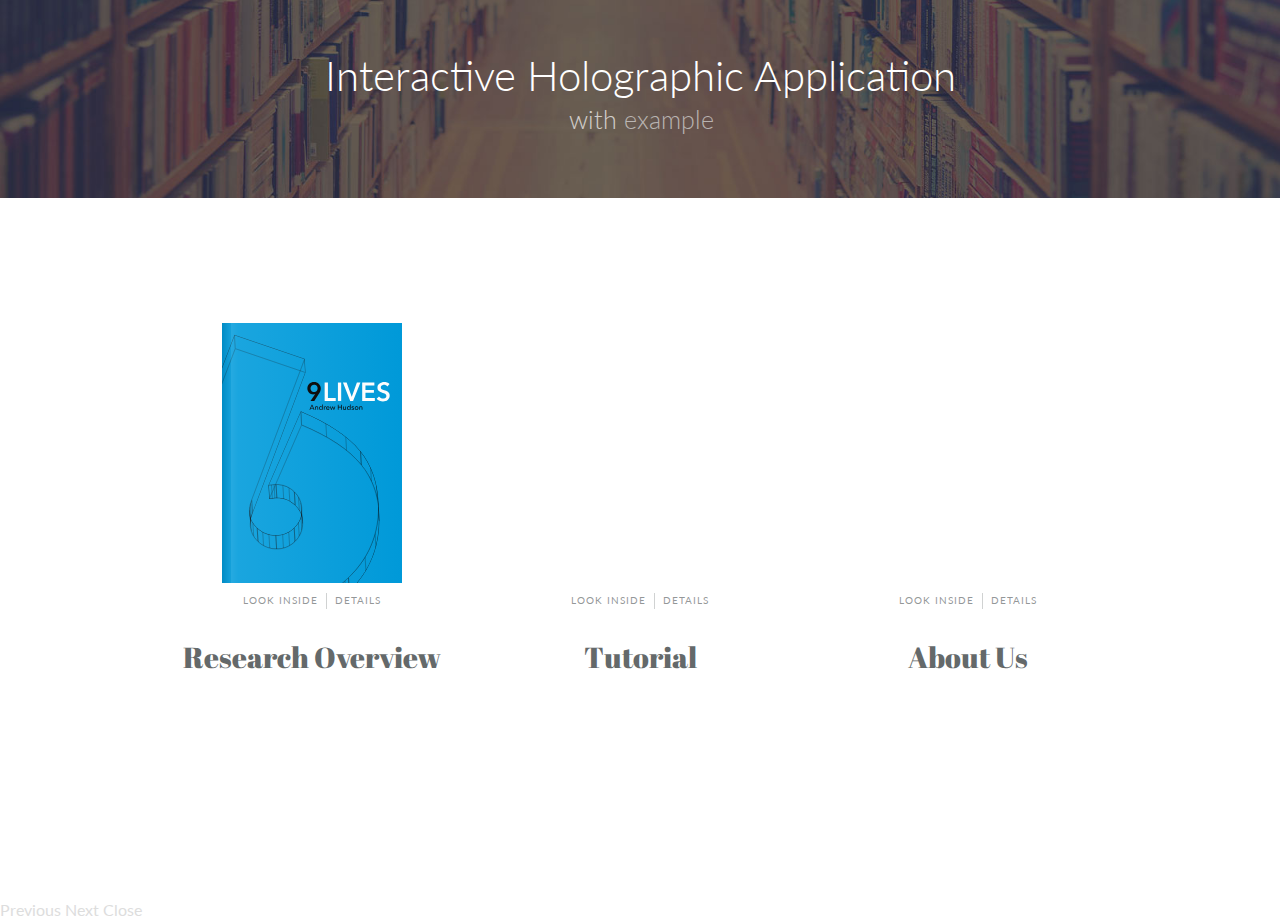
==== commit 993d1c87: "Update index.html" ====
--- a/index.html
+++ b/index.html
@@ -28,21 +28,21 @@
 				<div id="bookshelf" class="bookshelf">
 					<figure>
 						<div class="book" data-book="book-1"></div>
+						<div class="buttons"><a href="#">Look inside</a><a href="#">Details</a></div>
 						<figcaption><h2>Research Overview</h2></figcaption>
-						<div class="buttons"><a href="#">Look inside</a><a href="#">Details</a></div>
 
 					
 					</figure>
 				<figure>
 						<div class="book" data-book="book-2"></div>
+						<div class="buttons"><a href="#">Look inside</a><a href="#">Details</a></div>
 						<figcaption><h2>Tutorial</h2></figcaption>
-						div class="buttons"><a href="#">Look inside</a><a href="#">Details</a></div>
 					
 					</figure>
 					<figure>
 						<div class="book" data-book="book-3"></div>
+						<div class="buttons"><a href="#">Look inside</a><a href="#">Details</a></div>
 						<figcaption><h2>About Us</h2></figcaption>
-						<div class="buttons"><a href="#">Look inside</a><a href="#">Details</a></div>
 
 					</figure>
 				</div>
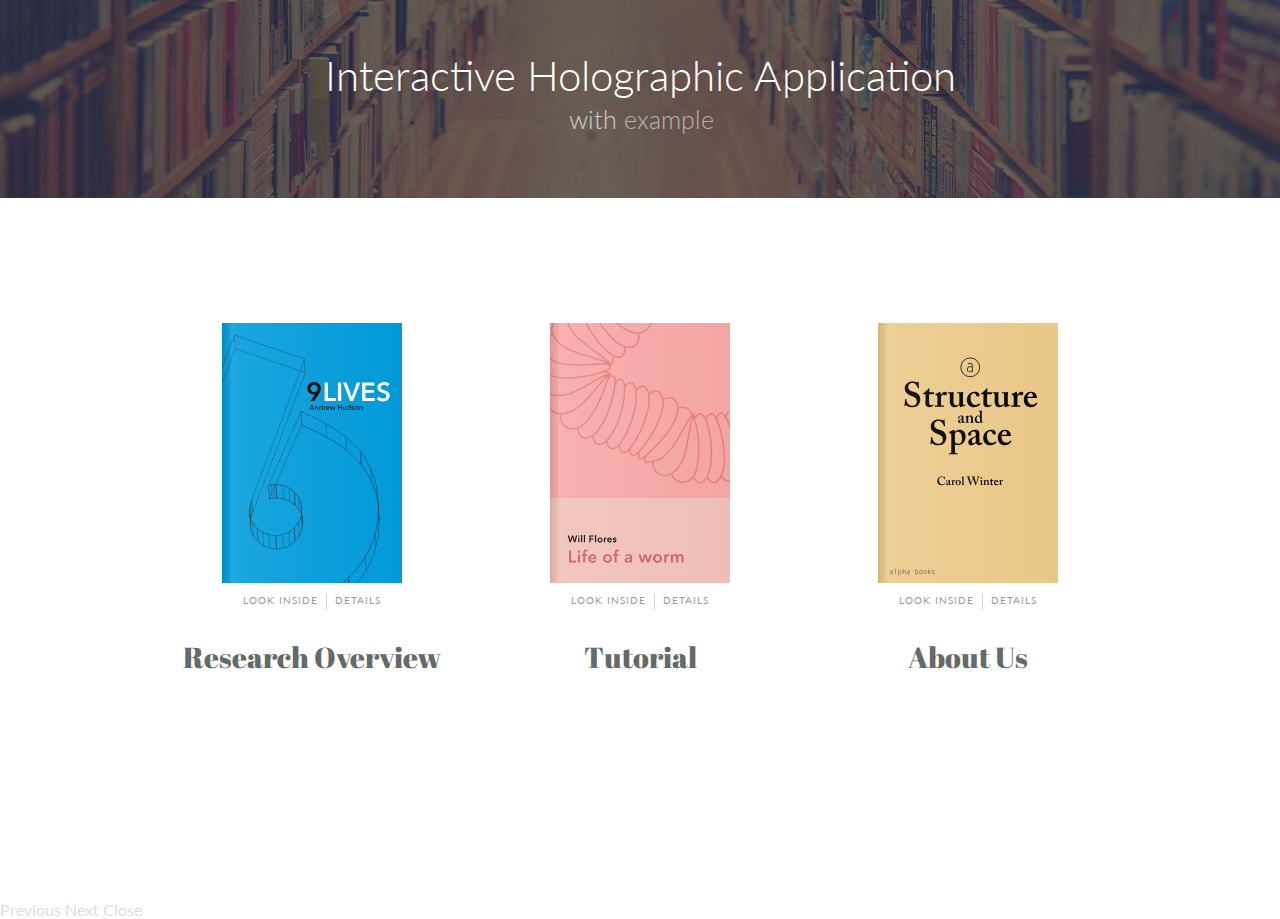
==== commit f90cdf1e: "Add files via upload" ====
--- a/index.html
+++ b/index.html
@@ -30,20 +30,31 @@
 						<div class="book" data-book="book-1"></div>
 						<div class="buttons"><a href="#">Look inside</a><a href="#">Details</a></div>
 						<figcaption><h2>Research Overview</h2></figcaption>
-
-					
+						<div class="details">
+							<ul>
+							
+							</ul>
+						</div>
 					</figure>
 				<figure>
 						<div class="book" data-book="book-2"></div>
 						<div class="buttons"><a href="#">Look inside</a><a href="#">Details</a></div>
 						<figcaption><h2>Tutorial</h2></figcaption>
-					
+						<div class="details">
+							<ul>
+								
+							</ul>
+						</div>
 					</figure>
 					<figure>
 						<div class="book" data-book="book-3"></div>
 						<div class="buttons"><a href="#">Look inside</a><a href="#">Details</a></div>
 						<figcaption><h2>About Us</h2></figcaption>
-
+						<div class="details">
+							<ul>
+								
+							</ul>
+						</div>
 					</figure>
 				</div>
 				
